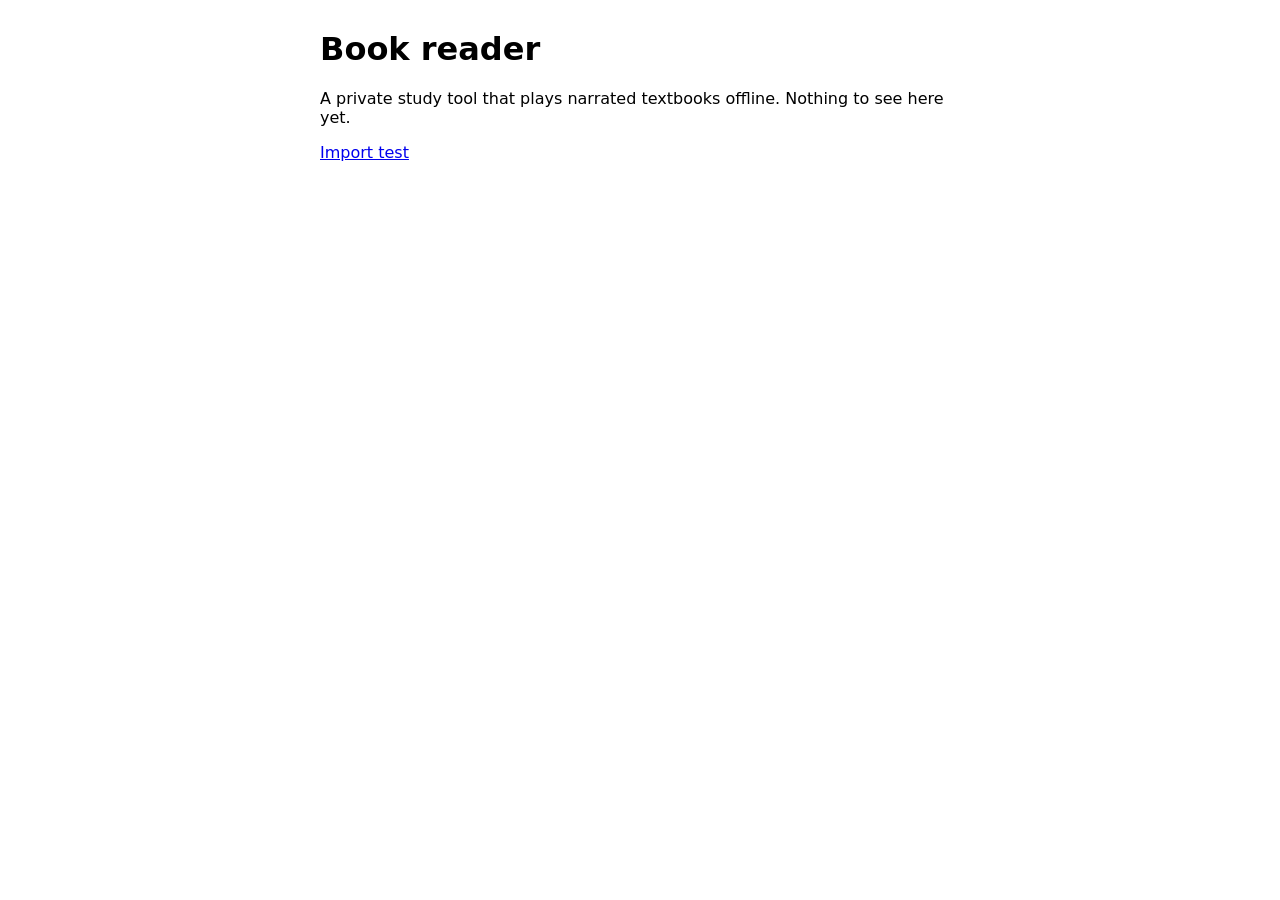
==== index.html @ 52dfaf0b "Import test: check a whole book can be copied into the tablet browser's storage and played offline C" ====
<!doctype html><html lang="en-NZ"><head><meta charset="utf-8"><meta name="viewport" content="width=device-width, initial-scale=1">
<meta name="robots" content="noindex, nofollow"><title>Book reader</title></head>
<body style="font-family:system-ui,sans-serif;max-width:640px;margin:30px auto;padding:0 16px">
<h1>Book reader</h1><p>A private study tool that plays narrated textbooks offline. Nothing to see here yet.</p>
<p><a href="import-test/">Import test</a></p></body></html>
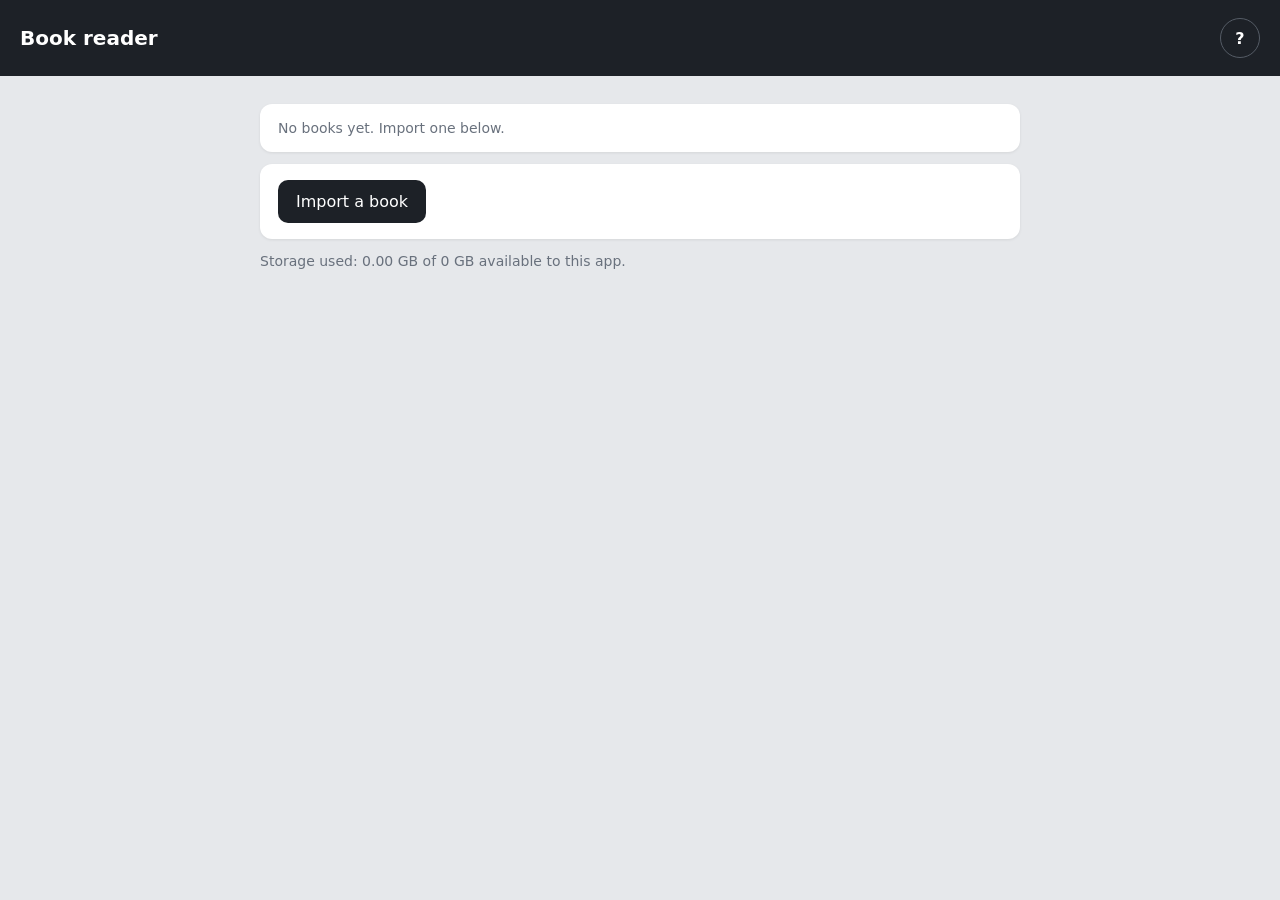
==== commit bec831d9: "Book reader: tablet app with a library to import books, offline support and lock-screen controls Co-" ====
--- a/index.html
+++ b/index.html
@@ -1,5 +1,47 @@
-<!doctype html><html lang="en-NZ"><head><meta charset="utf-8"><meta name="viewport" content="width=device-width, initial-scale=1">
-<meta name="robots" content="noindex, nofollow"><title>Book reader</title></head>
-<body style="font-family:system-ui,sans-serif;max-width:640px;margin:30px auto;padding:0 16px">
-<h1>Book reader</h1><p>A private study tool that plays narrated textbooks offline. Nothing to see here yet.</p>
-<p><a href="import-test/">Import test</a></p></body></html>
+<!doctype html>
+<html lang="en-NZ">
+<head>
+<meta charset="utf-8">
+<meta name="viewport" content="width=device-width, initial-scale=1">
+<meta name="robots" content="noindex, nofollow">
+<meta name="theme-color" content="#1d2127">
+<link rel="manifest" href="manifest.webmanifest">
+<link rel="icon" href="icon-192.png">
+<title>Book reader</title>
+<style>
+  :root { font-family: "Segoe UI", system-ui, sans-serif; color: #1d2127; }
+  body { margin: 0; background: #e6e8eb; }
+  header { background: #1d2127; color: #fff; padding: 18px 20px; font-size: 20px; font-weight: 600; display: flex; justify-content: space-between; align-items: center; }
+  main { max-width: 760px; margin: 0 auto; padding: 16px; }
+  .card { background: #fff; border-radius: 12px; padding: 16px 18px; margin: 12px 0; box-shadow: 0 1px 3px rgba(0,0,0,.08); }
+  .book { display: flex; align-items: center; gap: 14px; }
+  .book a.open { flex: 1; text-decoration: none; color: inherit; }
+  .book .t { font-size: 18px; font-weight: 600; } .muted { color: #69717d; font-size: 14px; }
+  button, label.btn { font: inherit; font-size: 16px; padding: 12px 18px; border-radius: 10px; border: 1px solid #c9cdd3; background: #fff; cursor: pointer; display: inline-block; }
+  .primary, label.btn { background: #1d2127; color: #fff; border: none; }
+  .remove { color: #b3261e; border-color: #e3b9b5; }
+  progress { width: 100%; height: 16px; } #help { font-size: 15px; line-height: 1.5; } #help[hidden] { display: none; }
+  .icon { width: 40px; height: 40px; border-radius: 50%; padding: 0; background: transparent; color: #fff; border: 1px solid #555c66; }
+</style>
+</head>
+<body>
+<header>Book reader <button id="helpBtn" class="icon" aria-label="What is this?">?</button></header>
+<main>
+  <div id="help" class="card" hidden>
+    <p><b>What is this?</b> Your narrated textbooks, offline. Each book is the real pages plus its narration:
+      tap any word and it reads from there, highlighting the sentence as it goes.</p>
+    <p><b>Adding a book:</b> copy the book's reader zip (for example <i>Pathophysiology audiobook - reader.zip</i>)
+      onto this device, then tap <b>Import a book</b> and pick it. It's copied into this app's private storage,
+      so you can delete the zip afterwards. Nothing is uploaded anywhere.</p>
+    <p><b>Listening with the screen off:</b> use the controls on the lock screen or in the notification shade.</p>
+  </div>
+  <div id="books"></div>
+  <div class="card">
+    <label class="btn">Import a book<input id="zip" type="file" accept=".zip,application/zip" hidden></label>
+    <div id="importing" hidden><p><progress id="bar" value="0" max="1"></progress></p><div id="prog" class="muted"></div></div>
+  </div>
+  <p id="storage" class="muted"></p>
+</main>
+<script src="library.js?v=1795520303"></script>
+</body>
+</html>
